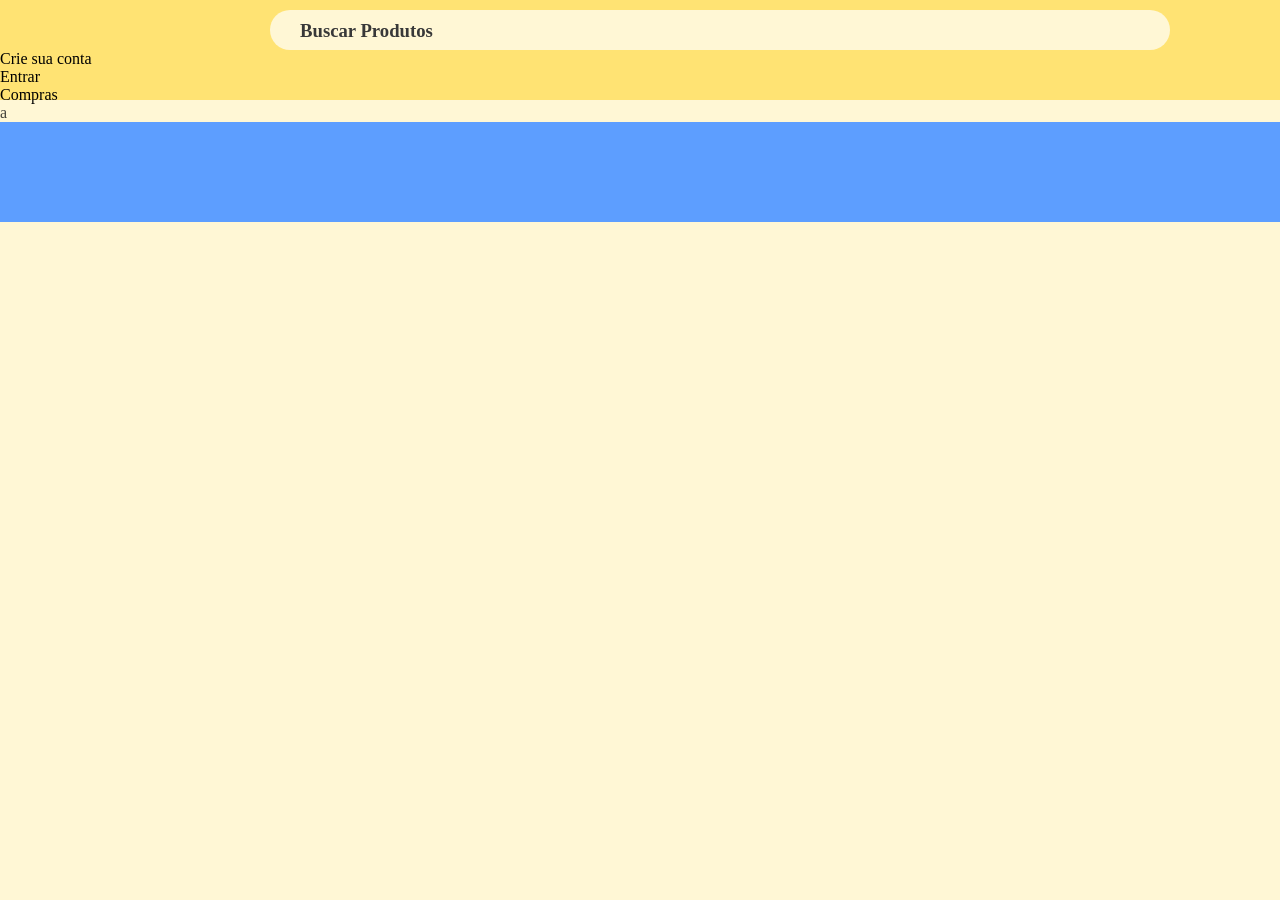
==== index.html @ f136122a "Add files via upload" ====
<!DOCTYPE html>
<html lang="en">
<head>
    <meta charset="UTF-8">
    <meta name="viewport" content="width=device-width, initial-scale=1.0">
    <link rel="stylesheet" href="style.css">
    <title>Document</title>
</head>
<body>
    <div class="barra-pesquisa">
       
        <li id="buscar-cor">
            <h3 id="move">Buscar Produtos</h3>
        </li>
        <div class="posiçao">
            <li>Crie sua conta</li>
            <li>Entrar</li>
            <li>Compras</li>
            <li><a href="" id="compras-img">a</a></li>
        </div>
    </div>
    <div class="barra-pesquisa1"></div>
</body>
</html>
---- style.css ----
*{
    box-sizing: border-box;
    margin: 0;
    padding: 0;
    
}
body{
    background-color: #FFF7D5;
    z-index: -1;
}
.barra-pesquisa{
    background-color: #FFE373;
    display: inline-block;
    height: 100px;
    width: 199.4vh;
    margin-bottom: 10px;
    z-index: 1;
}
a{
    text-decoration: none;
    color: rgba(22, 22, 22, 0.8);
}
li{
     list-style-type: none;
}
#buscar-cor{
    background-color: #FFF7D5;
    height: 40px;
    width: 100vh;
    border-radius: 100px;
    color: #383838;
    display: flex;
    margin-left: 30vh;
    margin-top: 10px;

}
#move{
    display: flex;
    margin-left: 30px;
    margin-top: 10px;
}
.barra-pesquisa1{
    background-color: #5D9EFF;
    display: inline-block;
    height: 100px;
    width: 199.4vh;
    margin-bottom: 10px;
    z-index: 1;
}
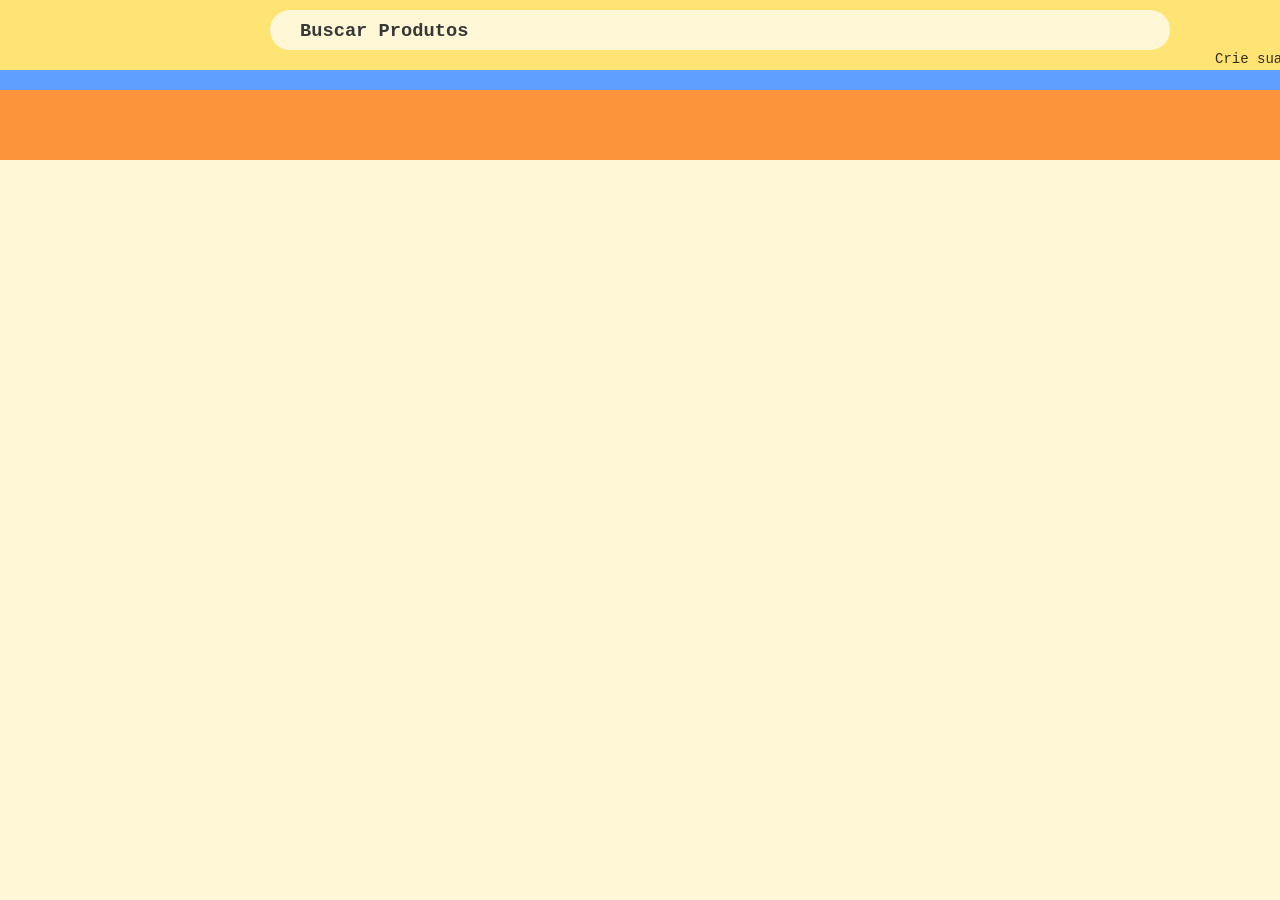
==== commit 5f0b1ed2: "Add files via upload" ====
--- a/index.html
+++ b/index.html
@@ -13,12 +13,13 @@
             <h3 id="move">Buscar Produtos</h3>
         </li>
         <div class="posiçao">
-            <li>Crie sua conta</li>
-            <li>Entrar</li>
-            <li>Compras</li>
+            <li><a href="">Crie sua conta</a></li>
+            <li> <a href="">Entrar</a></li>
+            <li><a href="">Compras</a></li>
             <li><a href="" id="compras-img">a</a></li>
-        </div>
+        </div> 
+        <div class="barra-pesquisa1"></div>
+        <div class="barra-pesquisa2"></div>
     </div>
-    <div class="barra-pesquisa1"></div>
 </body>
 </html>
--- a/style.css
+++ b/style.css
@@ -1,24 +1,31 @@
+@font-face {
+    font-family: 'Determination';
+    src: url('fonts/DeterminationMono.woff2') format('woff2'),
+     url('fonts/DeterminationMono.ttf') format('truetype');
+    font-weight: normal;
+    font-style: normal;
+    font-display: swap; 
+}
 *{
     box-sizing: border-box;
     margin: 0;
     padding: 0;
-    
 }
 body{
     background-color: #FFF7D5;
-    z-index: -1;
+    font-family: 'Determination', 'Courier New', monospace;
+
 }
 .barra-pesquisa{
     background-color: #FFE373;
     display: inline-block;
-    height: 100px;
+    height: 70px;
     width: 199.4vh;
     margin-bottom: 10px;
-    z-index: 1;
 }
 a{
     text-decoration: none;
-    color: rgba(22, 22, 22, 0.8);
+    color: rgba(0, 0, 0, 0.8);
 }
 li{
      list-style-type: none;
@@ -41,9 +48,22 @@
 }
 .barra-pesquisa1{
     background-color: #5D9EFF;
-    display: inline-block;
-    height: 100px;
+    display: block;
+    height: 20px;
     width: 199.4vh;
-    margin-bottom: 10px;
-    z-index: 1;
+    margin-top: 2px;
+    z-index: 2;
+}
+.posiçao{
+    display: inline-flex;
+    margin-left: 135vh;
+    font-size: 14px;
+}
+.barra-pesquisa2{
+    background-color: #fc943c;
+    display: block;
+    height: 70px;
+    width: 199.4vh;
+    
+    z-index: 2;
 }
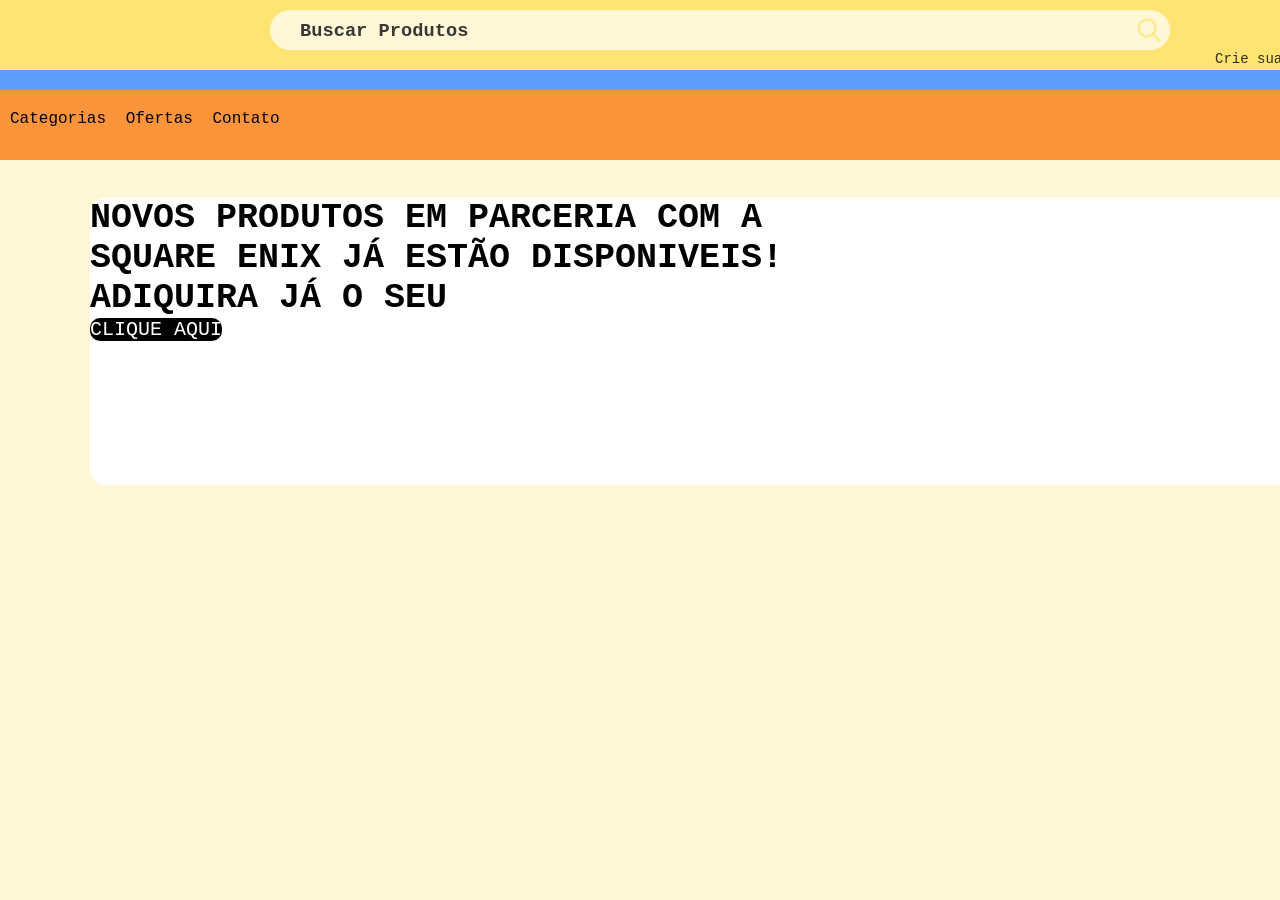
==== commit bb4f4b2f: "Add files via upload" ====
--- a/index.html
+++ b/index.html
@@ -11,6 +11,7 @@
        
         <li id="buscar-cor">
             <h3 id="move">Buscar Produtos</h3>
+            <a href="" class="imagem-lupa"><img src="imgs/lupa.png" alt=""></a>
         </li>
         <div class="posiçao">
             <li><a href="">Crie sua conta</a></li>
@@ -19,7 +20,21 @@
             <li><a href="" id="compras-img">a</a></li>
         </div> 
         <div class="barra-pesquisa1"></div>
-        <div class="barra-pesquisa2"></div>
+        <div class="barra-pesquisa2">
+            <li id="fonte">Categorias</li>
+            <li id="fonte">Ofertas</li>
+            <li id="fonte">Contato</li>
+        </div>
     </div>
+<section class="tamanho-sessao">
+    <div>
+        <h1 class="text-size">
+            NOVOS PRODUTOS EM PARCERIA COM A <br>
+            SQUARE ENIX JÁ ESTÃO DISPONIVEIS! <br>
+             ADIQUIRA JÁ O SEU
+        </h1>
+        <a href="" class="botao">CLIQUE AQUI</a>
+    </div>
+</section>
 </body>
 </html>
--- a/style.css
+++ b/style.css
@@ -64,6 +64,38 @@
     display: block;
     height: 70px;
     width: 199.4vh;
-    
     z-index: 2;
+}
+.imagem-lupa{
+display: inline-flex;
+margin-left: 74vh;
+margin-top: 5px;
+height: 30px;
+}
+#fonte{
+    font-size: 16px;
+    color: black;
+    display: inline-block;
+    margin-block-start: 20px;
+    margin-left: 10px;
+}
+.tamanho-sessao{
+    display: inline-block;
+    margin-block-start: 70px;
+    margin-left: 90px;
+    background-color: white;
+    height: 287px;
+    width: 1734px; 
+    border-radius:16px;
+}
+.text-size{
+    font-size: 35px;
+}
+.botao{
+    background-color: black;
+    font-size: 20px;
+    color: white;
+    width: 53px ;
+    height: 500px;
+    border-radius: 10px;
 }
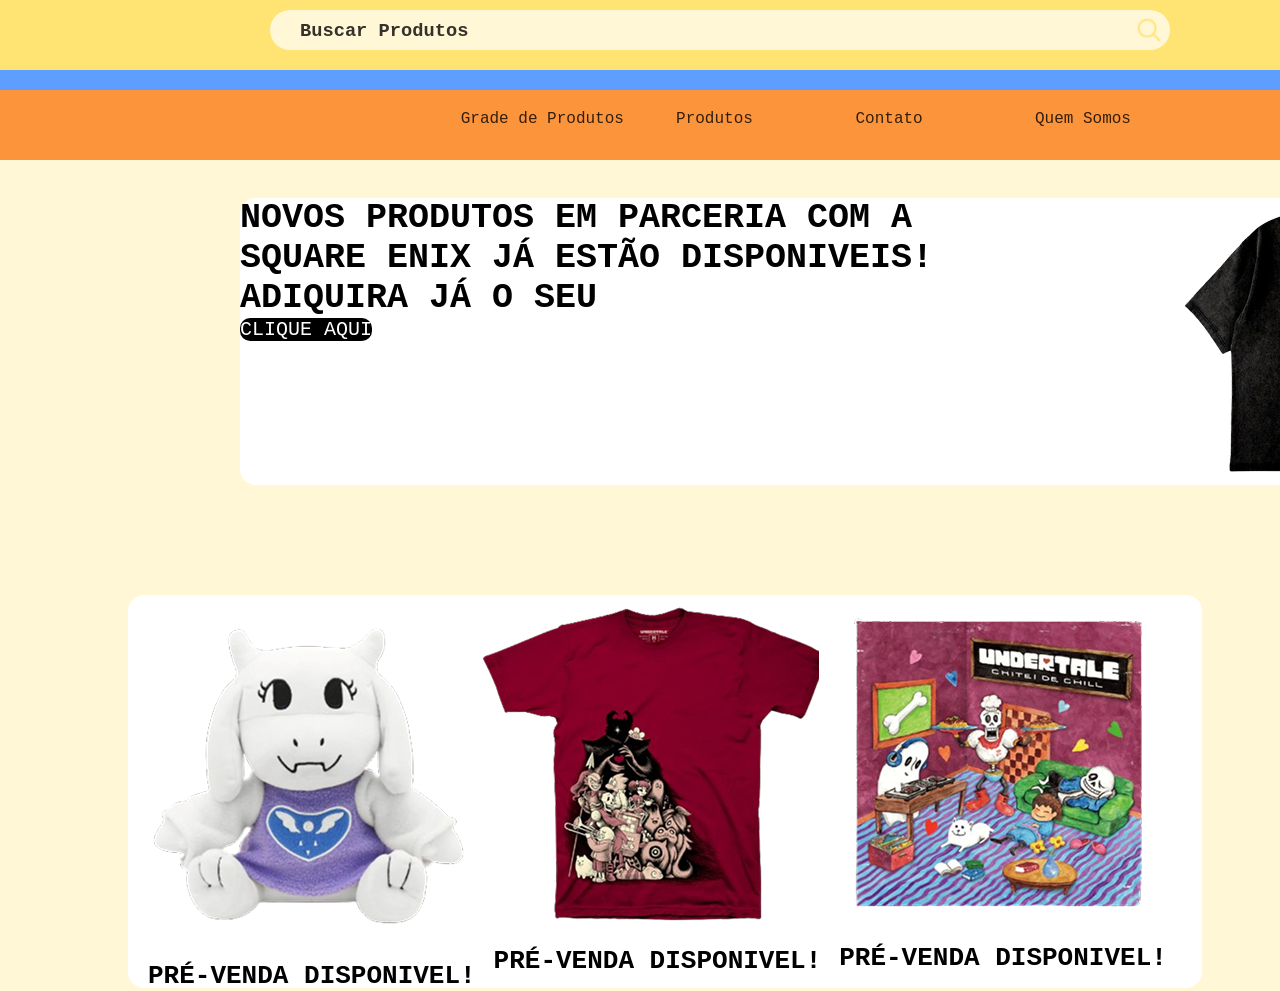
==== commit b3f96159: "Add files via upload" ====
--- a/index.html
+++ b/index.html
@@ -10,20 +10,23 @@
     <div class="barra-pesquisa">
        
         <li id="buscar-cor">
-            <h3 id="move">Buscar Produtos</h3>
+            <h3 id="move"><a href="busca.html">Buscar Produtos</a></h3>
             <a href="" class="imagem-lupa"><img src="imgs/lupa.png" alt=""></a>
         </li>
         <div class="posiçao">
-            <li><a href="">Crie sua conta</a></li>
+            <li class="pose1"><a href="cadastro.html">Crie sua conta</a></li>
             <li> <a href="">Entrar</a></li>
-            <li><a href="">Compras</a></li>
-            <li><a href="" id="compras-img">a</a></li>
+            <li><a href="pedidos.html">Compras</a></li>
+            <li><a href="" id="compras-img"><img src="imgs/carrinho-de-compras 1.png" alt=""></a></li>
         </div> 
         <div class="barra-pesquisa1"></div>
         <div class="barra-pesquisa2">
-            <li id="fonte">Categorias</li>
-            <li id="fonte">Ofertas</li>
-            <li id="fonte">Contato</li>
+            <section class="alinhamento">
+            <li id="fonte" class="pose2"> <a href="grade-de-produtos.html">Grade de Produtos</a></li>
+            <li id="fonte"><a href="produtos.html">Produtos</a></li>
+            <li id="fonte"><a href="conto.html">Contato</a></li>
+            <li id="fonte"><a href="quem-somos.html">Quem Somos</a></li>
+        </section>
         </div>
     </div>
 <section class="tamanho-sessao">
@@ -35,6 +38,23 @@
         </h1>
         <a href="" class="botao">CLIQUE AQUI</a>
     </div>
+    <img id="pose4" src="imgs/Captura_de_tela_2026-05-27_220715-removebg-preview 1.png" alt="">  
+</section>
+<section>
+    <div class="imagens-menu">
+        <div class="tamanho1">
+        <img id="pose3" src="imgs/Captura_de_tela_2026-05-27_214341-removebg-preview 1.png" alt="">
+            <H3 id="fonte2">PRÉ-VENDA DISPONIVEL!</H3>
+    </div>
+        <div class="tamanho2">
+        <img id="pose3" src="imgs/Captura_de_tela_2026-05-27_214421-removebg-preview 1.png" alt="">
+        <H3 id="fonte2">PRÉ-VENDA DISPONIVEL!</H3>
+    </div>
+        <div class="tamanho3">
+        <img id="pose3" src="imgs/Captura_de_tela_2026-05-27_214434-removebg-preview 1.png" alt="">
+        <H3 id="fonte2">PRÉ-VENDA DISPONIVEL!</H3>    
+    </div>
+    </div>
 </section>
 </body>
 </html>
--- a/style.css
+++ b/style.css
@@ -55,8 +55,11 @@
     z-index: 2;
 }
 .posiçao{
-    display: inline-flex;
-    margin-left: 135vh;
+    width: 2000px;
+    height: 18px;
+    display: grid;
+    grid-template-columns: 7% 4% 4% 4% 4% 10% 10% 10% 10% 2% 7% 4% 4% 4%;
+    grid-template-rows: 20% 20% 20%;
     font-size: 14px;
 }
 .barra-pesquisa2{
@@ -66,26 +69,28 @@
     width: 199.4vh;
     z-index: 2;
 }
-.imagem-lupa{
-display: inline-flex;
-margin-left: 74vh;
-margin-top: 5px;
-height: 30px;
+    .imagem-lupa{
+    display: inline-flex;
+    margin-left: 74vh;
+    margin-top: 5px;
+    height: 30px;
 }
 #fonte{
     font-size: 16px;
     color: black;
     display: inline-block;
     margin-block-start: 20px;
-    margin-left: 10px;
+    margin-left: 30px;
 }
 .tamanho-sessao{
-    display: inline-block;
+    display: grid;
+    grid-template-columns: 70% 20% 10%;
+    grid-template-rows: 40% 40% 20%;
     margin-block-start: 70px;
-    margin-left: 90px;
+    margin-left: 240px;
     background-color: white;
     height: 287px;
-    width: 1734px; 
+    width: 1348px; 
     border-radius:16px;
 }
 .text-size{
@@ -98,4 +103,48 @@
     width: 53px ;
     height: 500px;
     border-radius: 10px;
+}
+.pose1{
+    grid-column-start: 11;
+}
+.alinhamento{
+    display: grid;
+    grid-template-columns: 12% 12% 12% 10% 10% 10% 10% 10%;
+
+}
+.pose2{grid-column-start: 3;}
+
+.tamanho1{
+    grid-column-start: 2;
+    background-color: white;
+    width: 382.7px;
+    height: 392.67px;
+    border-radius: 16px;
+}
+#fonte2{
+    margin-left: 20px;
+    font-size: 26px;
+}
+.imagens-menu{
+    margin-block-start: 110px;
+    display: grid;
+    grid-template-columns: 10% 27% 27% 27%;
+}
+.tamanho2{
+    background-color: white;
+    width: 382.7px;
+    height: 392.67px;
+    border-radius: 16px;
+}
+.tamanho3{
+    background-color: white;
+    width: 382.7px;
+    height: 392.67px;
+    border-radius: 16px;
+}
+#pose3{
+    margin-block-start: 10px;
+}
+#pose4{
+    margin-block-start: 10px;
 }
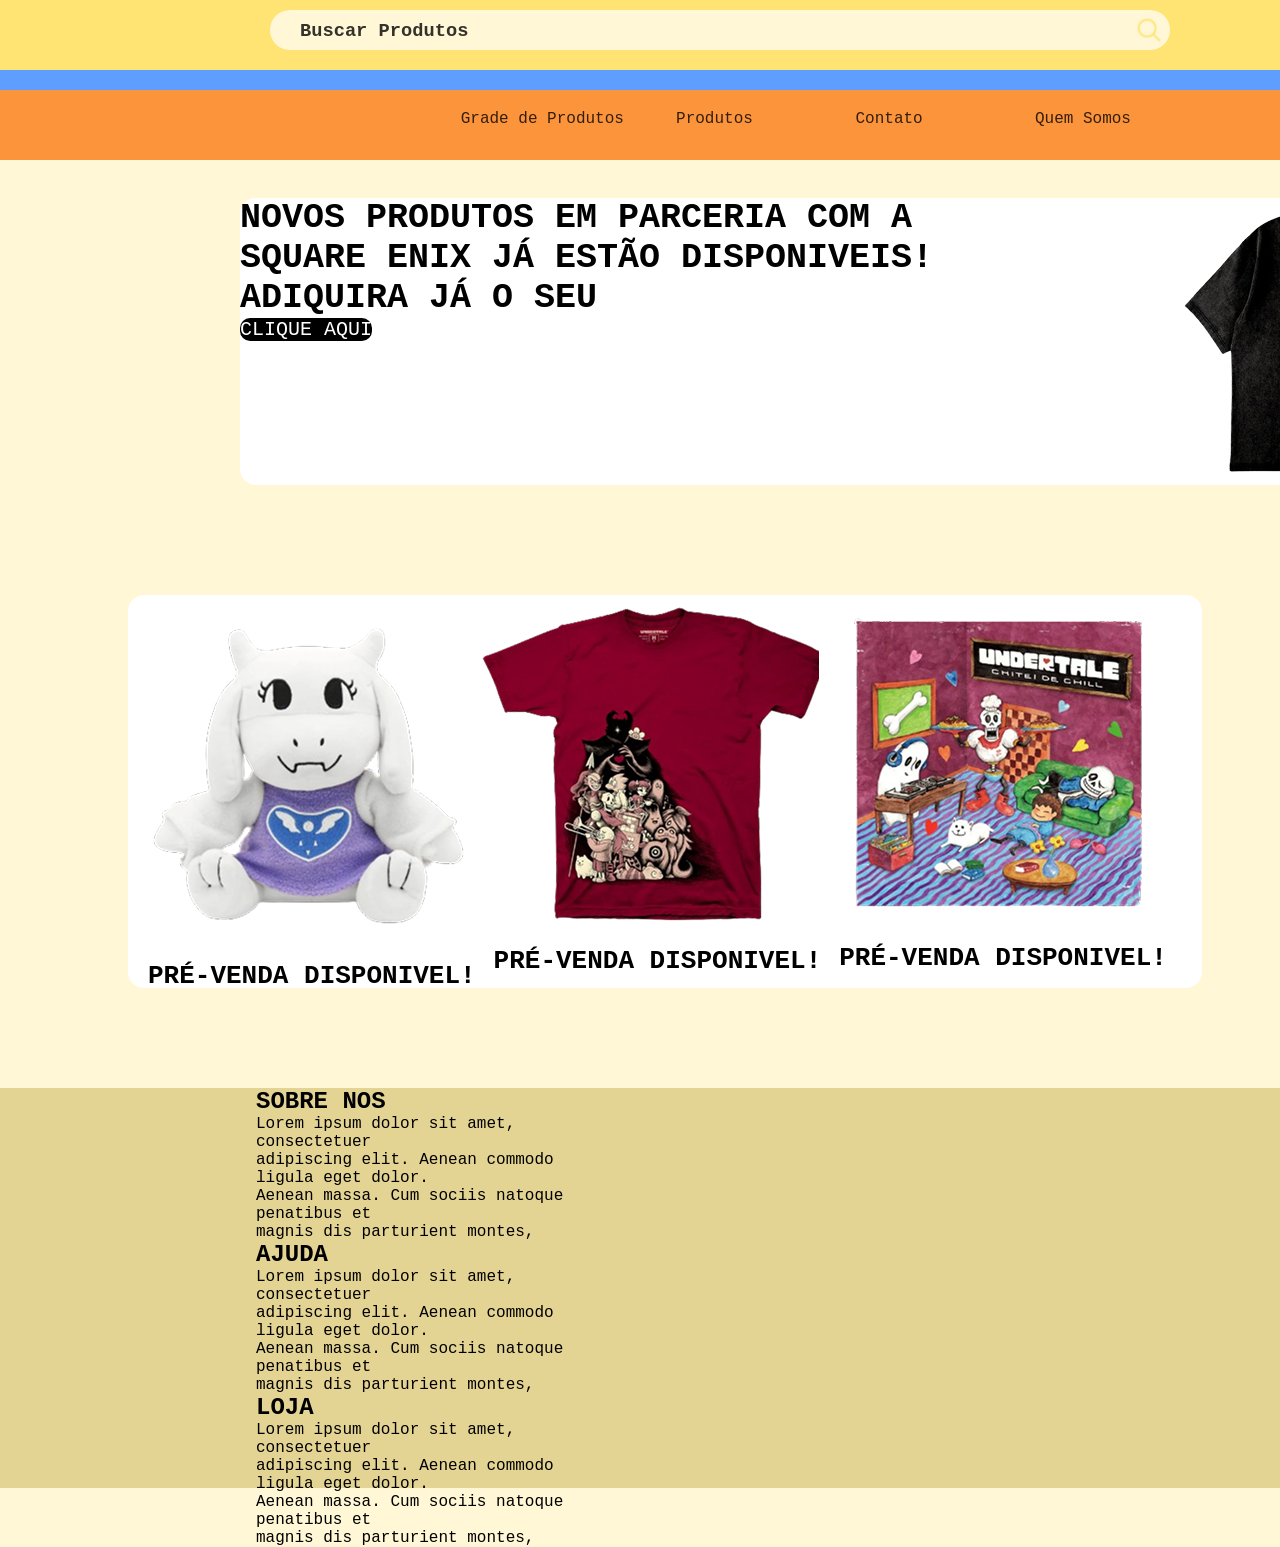
==== commit 967e4d83: "Add files via upload" ====
--- a/index.html
+++ b/index.html
@@ -4,7 +4,7 @@
     <meta charset="UTF-8">
     <meta name="viewport" content="width=device-width, initial-scale=1.0">
     <link rel="stylesheet" href="style.css">
-    <title>Document</title>
+    <title>Site</title>
 </head>
 <body>
     <div class="barra-pesquisa">
@@ -56,5 +56,33 @@
     </div>
     </div>
 </section>
+<footer class="detalhes">
+        <div id="pose5"><h3 class="cores">SOBRE NOS</h3>
+        Lorem ipsum dolor sit amet, consectetuer <br>
+        adipiscing elit. 
+        Aenean commodo ligula eget dolor. <br> 
+        Aenean massa.
+        Cum sociis natoque penatibus et <br> 
+        magnis dis parturient montes,
+        <div id="pose5">
+        <h3 class="cores">AJUDA</h3>
+        Lorem ipsum dolor sit amet, consectetuer <br>
+        adipiscing elit. 
+        Aenean commodo ligula eget dolor. <br> 
+        Aenean massa.
+        Cum sociis natoque penatibus et <br> 
+        magnis dis parturient montes,
+        </div>
+        <div id="pose5">
+        <h3 class="cores">LOJA</h3>
+        Lorem ipsum dolor sit amet, consectetuer <br>
+        adipiscing elit. 
+        Aenean commodo ligula eget dolor. <br> 
+        Aenean massa.
+        Cum sociis natoque penatibus et <br> 
+        magnis dis parturient montes,
+
+        </div>
+</footer>
 </body>
 </html>
--- a/style.css
+++ b/style.css
@@ -41,6 +41,7 @@
     margin-top: 10px;
 
 }
+
 #move{
     display: flex;
     margin-left: 30px;
@@ -106,16 +107,20 @@
 }
 .pose1{
     grid-column-start: 11;
+    grid-column-end: 11;
 }
 .alinhamento{
     display: grid;
     grid-template-columns: 12% 12% 12% 10% 10% 10% 10% 10%;
 
 }
-.pose2{grid-column-start: 3;}
+.pose2{grid-column-start: 3;
+    grid-column-end: 3;    
+}
 
 .tamanho1{
     grid-column-start: 2;
+    grid-column-end: 2;
     background-color: white;
     width: 382.7px;
     height: 392.67px;
@@ -147,4 +152,20 @@
 }
 #pose4{
     margin-block-start: 10px;
+}
+.detalhes{
+    background-color: #e4d493;
+    width: auto;
+    height: 400px;
+    margin-block-start: 100px;
+    display: grid;
+    grid-template-columns: 20% 27% 37% 37%;
+    grid-template-rows: 37%;
+    
+}
+.cores{
+    font-size: 24px;
+}
+#pose5{
+    grid-column-start: 2;
 }
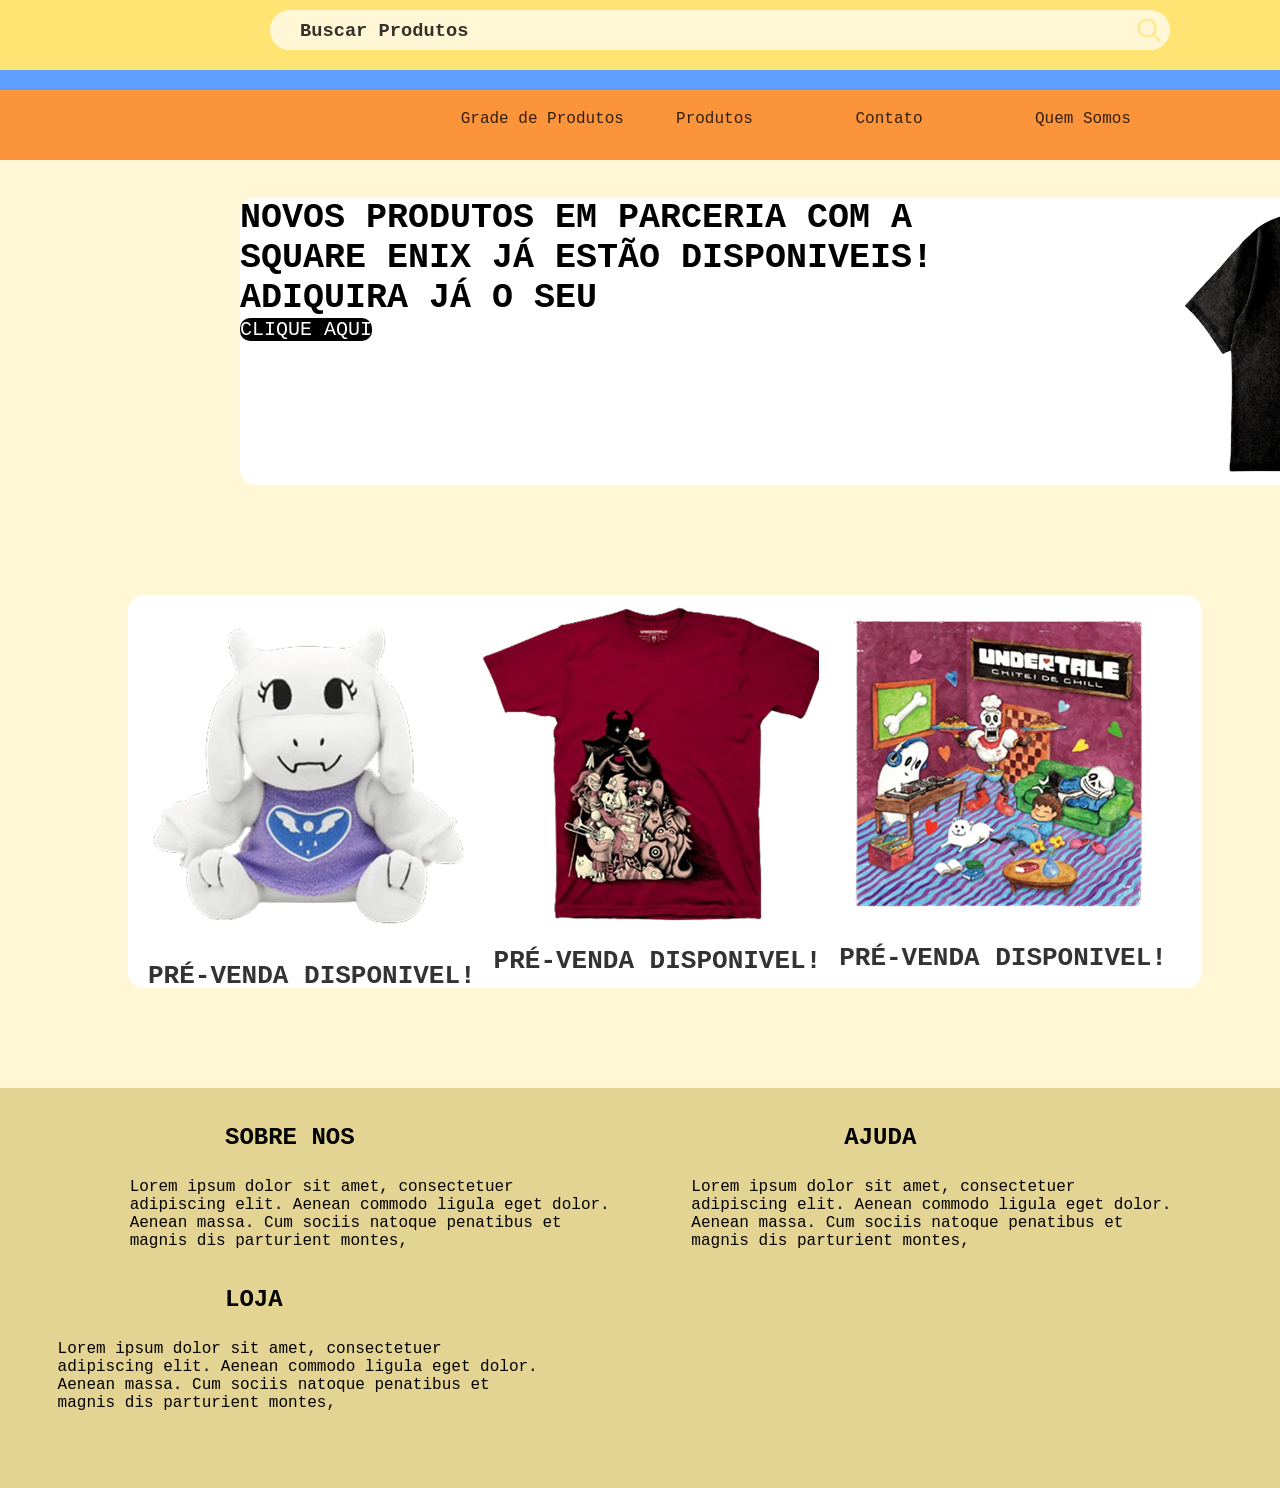
==== commit 800229b4: "Add files via upload" ====
--- a/index.html
+++ b/index.html
@@ -44,27 +44,28 @@
     <div class="imagens-menu">
         <div class="tamanho1">
         <img id="pose3" src="imgs/Captura_de_tela_2026-05-27_214341-removebg-preview 1.png" alt="">
-            <H3 id="fonte2">PRÉ-VENDA DISPONIVEL!</H3>
+            <H3 id="fonte2"><a href="">PRÉ-VENDA DISPONIVEL!</a></H3>
     </div>
         <div class="tamanho2">
         <img id="pose3" src="imgs/Captura_de_tela_2026-05-27_214421-removebg-preview 1.png" alt="">
-        <H3 id="fonte2">PRÉ-VENDA DISPONIVEL!</H3>
+        <H3 id="fonte2"><a href="">PRÉ-VENDA DISPONIVEL!</a></H3>
     </div>
         <div class="tamanho3">
         <img id="pose3" src="imgs/Captura_de_tela_2026-05-27_214434-removebg-preview 1.png" alt="">
-        <H3 id="fonte2">PRÉ-VENDA DISPONIVEL!</H3>    
+        <H3 id="fonte2"><a href="">PRÉ-VENDA DISPONIVEL!</a></H3>    
     </div>
     </div>
 </section>
 <footer class="detalhes">
-        <div id="pose5"><h3 class="cores">SOBRE NOS</h3>
+        <div class="pose5"><h3 class="cores">SOBRE NOS</h3>
         Lorem ipsum dolor sit amet, consectetuer <br>
         adipiscing elit. 
         Aenean commodo ligula eget dolor. <br> 
         Aenean massa.
         Cum sociis natoque penatibus et <br> 
         magnis dis parturient montes,
-        <div id="pose5">
+        </div>
+        <div class="pose5">
         <h3 class="cores">AJUDA</h3>
         Lorem ipsum dolor sit amet, consectetuer <br>
         adipiscing elit. 
@@ -73,7 +74,7 @@
         Cum sociis natoque penatibus et <br> 
         magnis dis parturient montes,
         </div>
-        <div id="pose5">
+        <div class="pose5">
         <h3 class="cores">LOJA</h3>
         Lorem ipsum dolor sit amet, consectetuer <br>
         adipiscing elit. 
--- a/style.css
+++ b/style.css
@@ -19,6 +19,8 @@
 .barra-pesquisa{
     background-color: #FFE373;
     display: inline-block;
+    position: sticky;
+    top: 0;
     height: 70px;
     width: 199.4vh;
     margin-bottom: 10px;
@@ -158,14 +160,16 @@
     width: auto;
     height: 400px;
     margin-block-start: 100px;
-    display: grid;
-    grid-template-columns: 20% 27% 37% 37%;
-    grid-template-rows: 37%;
     
 }
 .cores{
+    position: relative;
     font-size: 24px;
+    margin-top: -6vh;
+    left: 25vh;
+    
 }
-#pose5{
-    grid-column-start: 2;
+.pose5{ 
+    display: inline-flex;
+    margin-top: 10vh;
 }
